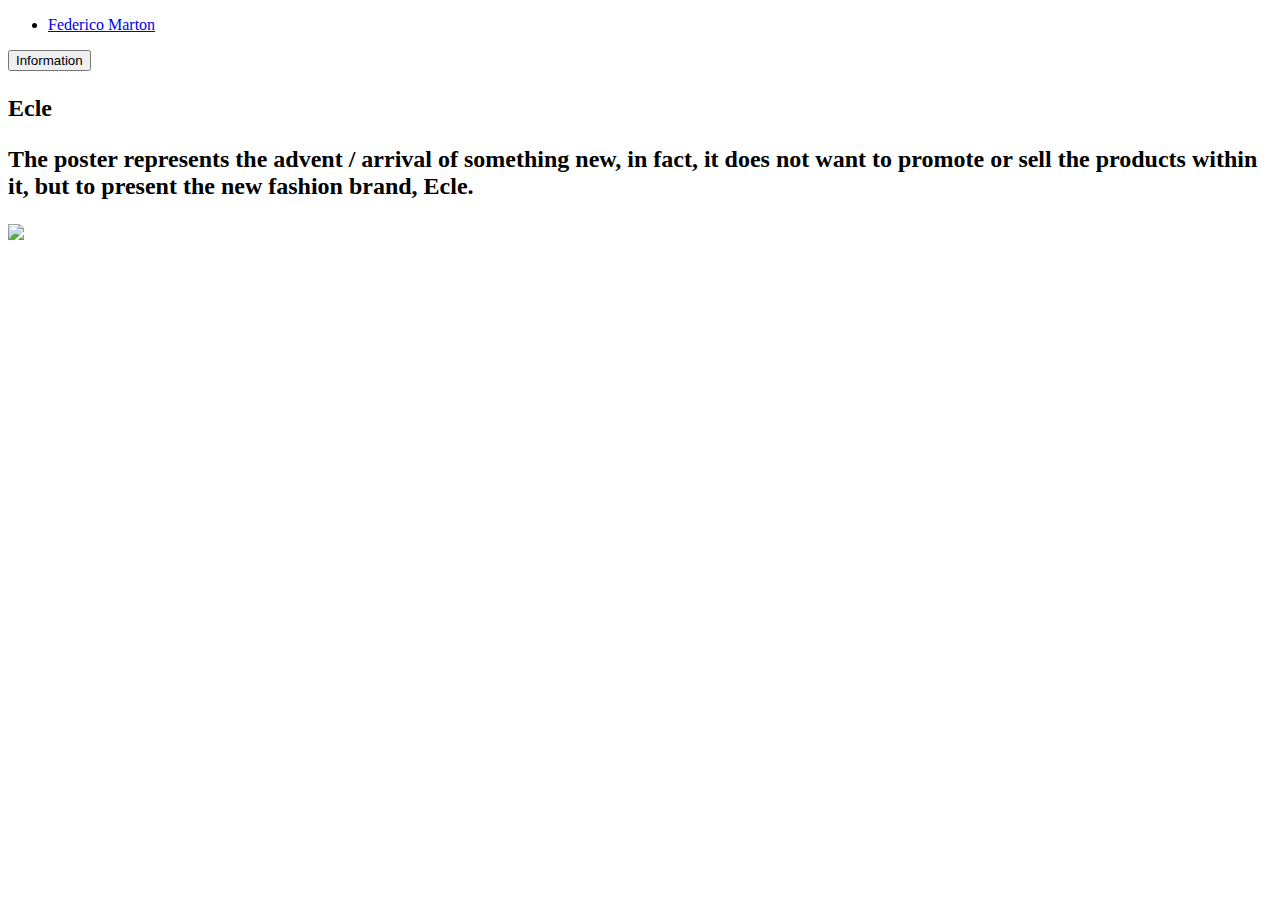
==== ecle.html @ 77fde2fe "inserisco nuovamente i file" ====
<!DOCTYPE html>
<html lang="it">
<head>
	<meta charset="utf-8">
	<meta name="descriprion" content="LIS">
	<meta autor="author" content="Federico Marton">
	<meta name="Keywords" content="html, css">
	
	<title>Federico Marton</title>

	<link rel="Stylesheet" type="text/css" href="Style.css">
</head>
<body>

<!-- nav=Barra di navigazione -->
<nav>
		<ul class="top-nav">
		<li><a href="index.html">Federico Marton</a></li>
		</ul>

		<a class="cta" href="Information.html"><button>Information</button></a>

</nav>



<div class="Griglia-contenitore">
	
<h2>
		<p class="tp1">Ecle</p>
</h2>

<h2>
	<p class="tp2">The poster represents the advent / arrival of something new, in fact, it does not want to promote or sell the products within it, but to present the new fashion brand, Ecle.</p>
</h2>

<div class="box22">
	<img class="img13" src="assets/img/300ppi/ecleposter.png">
</div>



</body>

</div>

</html>
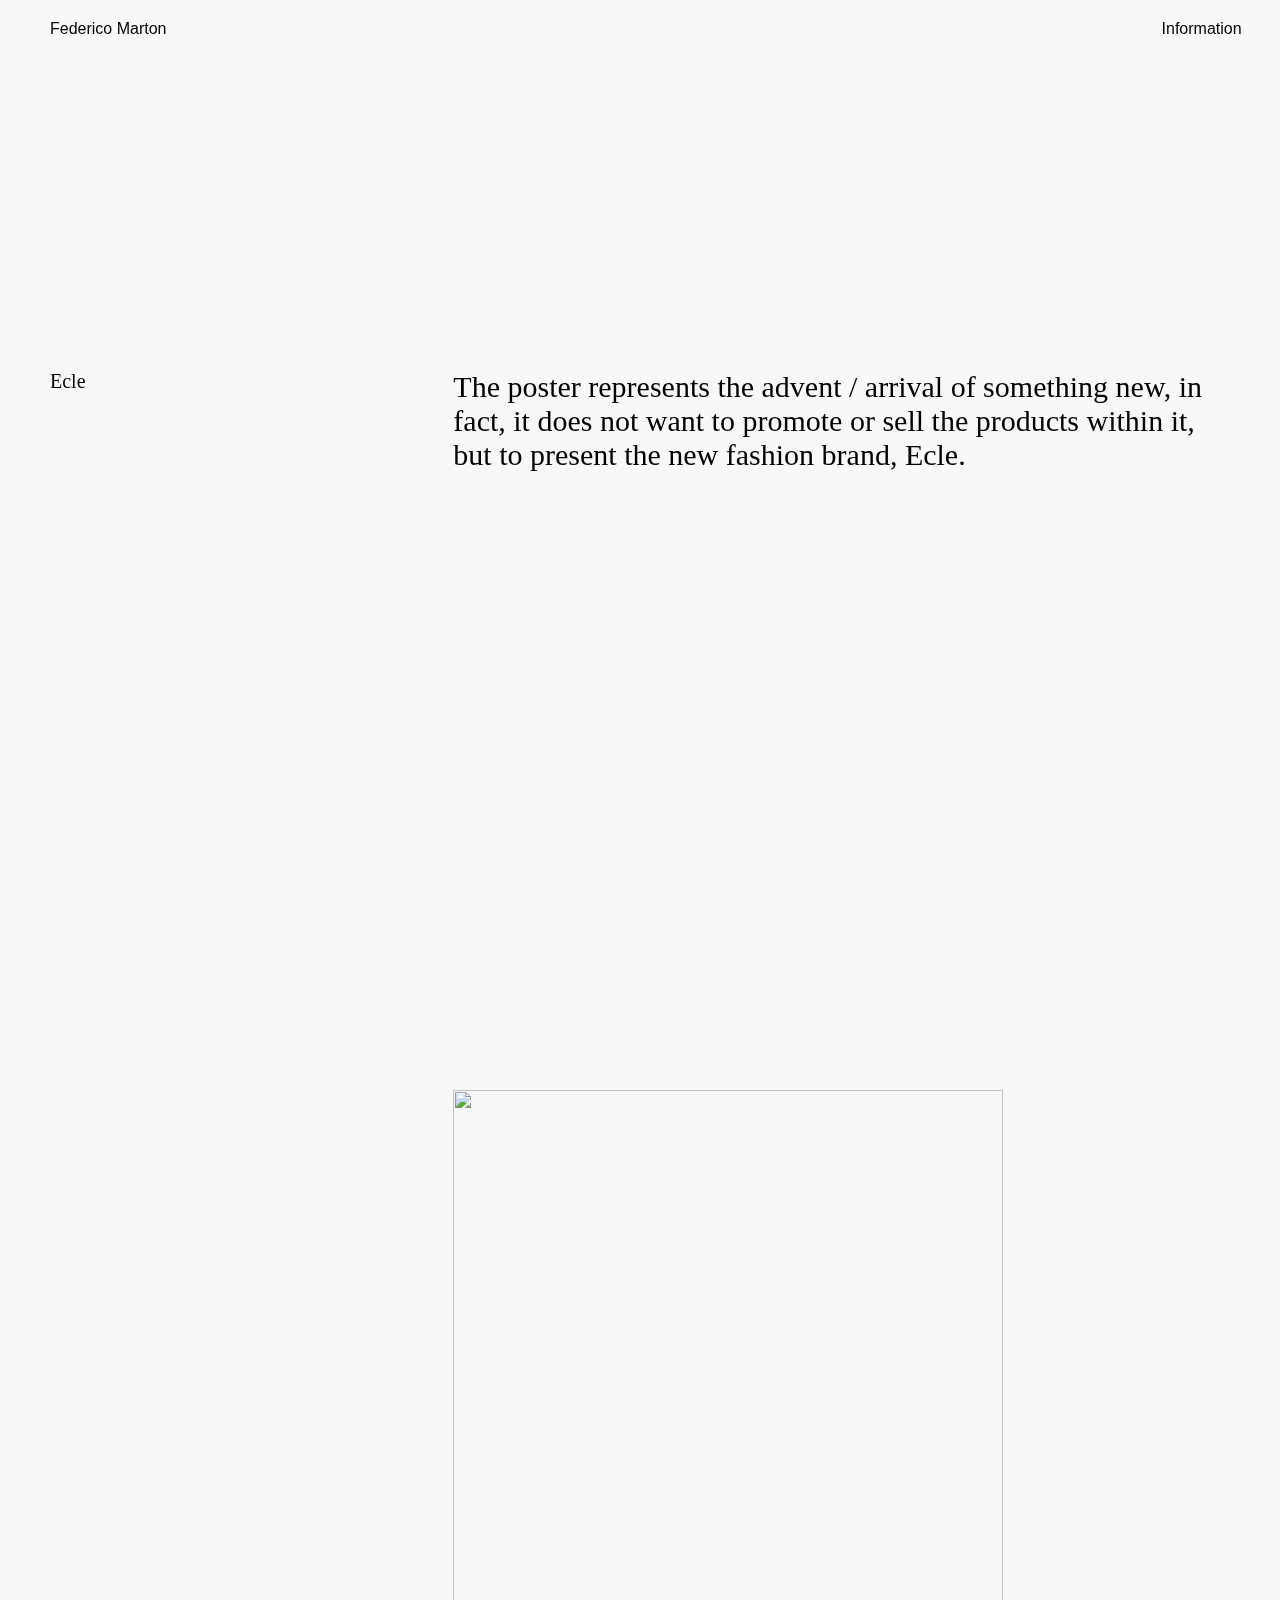
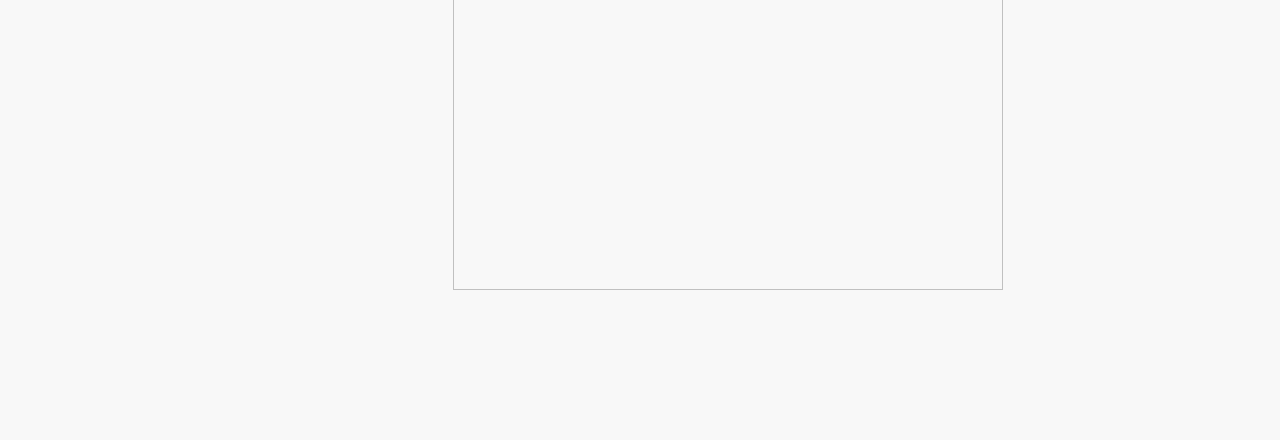
==== commit 751ecad9: "Update ecle.html" ====
--- a/ecle.html
+++ b/ecle.html
@@ -8,7 +8,7 @@
 	
 	<title>Federico Marton</title>
 
-	<link rel="Stylesheet" type="text/css" href="Style.css">
+	<link rel="Stylesheet" type="text/css" href="style.css">
 </head>
 <body>
 
@@ -18,7 +18,7 @@
 		<li><a href="index.html">Federico Marton</a></li>
 		</ul>
 
-		<a class="cta" href="Information.html"><button>Information</button></a>
+		<a class="cta" href="information.html"><button>Information</button></a>
 
 </nav>
 
@@ -35,7 +35,7 @@
 </h2>
 
 <div class="box22">
-	<img class="img13" src="assets/img/300ppi/ecleposter.png">
+	<img class="img13" src="assets/ecleposter.png">
 </div>
 
 
--- a/style.css
+++ b/style.css
@@ -0,0 +1,453 @@
+/*barra di navigazione*/
+body{
+	background-color: #F8F8F8;
+}
+
+img{
+	width: 510px;
+	height: 500px;
+	padding-right: 0px;
+	padding-left: 0px;
+	margin-top: 0px;
+}
+
+hr{
+	width: 877%;
+	height: 1px;
+	background-color: none;
+	display: flex;
+	padding-bottom: 10px;
+	padding-top: 20px;
+	margin-top: 100px;
+}
+
+*{
+	box-sizing: border-box;
+	margin: 0;
+	padding: 0;
+}
+
+li, a, button {
+	font-family: helvetica, san-serif;
+	font-weight: 500;
+	font-size: 16px;
+	color: black;
+	text-decoration: none;
+	
+}
+
+nav{
+	display: flex;
+	justify-content: space-between;
+	align-items: center;
+	padding: 20px 3%;
+	padding-left: 30px;
+	position: fixed;
+	width: 100%;
+}
+
+.top-nav{
+	list-style: none;
+}
+
+.top-nav li{
+	display: inline-block;
+	padding: 0px 20px;
+}
+
+.top-nav li a {
+	transition: all 0.3s ease 0s;
+}
+
+.top-nav li a:hover {
+	color: none;
+}
+
+button {
+	background-color: transparent;
+	color: black;
+	border: none;
+	border-radius: 0px;
+	cursor: pointer;
+	padding-left: 300px;
+}
+
+.Griglia-contenitore {
+padding: 50px;
+margin-top: 0px;
+/*STABILIRE CHE ESISTE UNA GRIGLIA*/
+display: grid;
+/*NUMERO E LARGHEZZA DELLE COLONNE*/
+grid-template-columns: repeat(3, 1fr);
+grid-column-gap: 30px;
+
+}
+
+.Griglia-cella{
+	padding: 30px;
+	/*outline: 1px solid white;*/
+}
+
+h2{
+	font-family: helvetica light, san-serif;
+	font-weight: 500;
+	font-size: 20px;
+	color: black;
+	text-decoration: none;
+	padding-top: 20px;
+	padding-bottom: 20px;
+}
+
+.box1{
+	
+	height: 500px;
+	background-color: black;
+	margin-top: 200px; 
+	
+}
+
+.box2{
+	grid-column: 2/3;
+	height: 500px;
+	background-color: white;  
+	margin-top: 200px;	
+}
+
+.box3{
+	grid-column: 3/4;
+	height: 500px;
+	background-color: black; 
+	margin-top: 200px;	
+}
+
+.box4{
+	
+	height: 500px;
+	background-color: black;
+	margin-top: 100px; 
+	
+}
+
+.box5{
+	grid-column: 2/3;
+	height: 500px;
+	background-color: black;  
+	margin-top: 100px;	
+}
+
+.box6{
+	grid-column: 3/4;
+	height: 500px;
+	background-color: black; 
+	margin-top: 100px;	
+}
+
+.box6{
+	grid-column: 3/4;
+	height: 500px;
+	background-color: black; 
+	margin-top: 100px;	
+}
+
+
+
+.box7{
+	grid-column: 1/2;
+	height: 500px;
+	background-color: black; 
+	margin-top: 100px;	
+}
+
+.box8{
+	grid-column: 2/3;
+	height: 500px;
+	background-color: black; 
+	margin-top: 100px;	
+}
+
+.box9{
+	grid-column: 3/4;
+	height: 500px;
+	background-color: black; 
+	margin-top: 100px;	
+}
+
+
+
+.img1{
+	height: 900px;
+	padding-bottom: none;
+}
+
+.box10{
+	grid-column: 2/3;
+	height: 900px;
+	background-color: black; 
+	margin-top: 900px;	
+}
+
+.tp1{
+	grid-column: 1/2;
+	position: fixed;
+	display: inline-block;
+	padding-top: 300px;
+	overflow: hidden;
+}
+
+.tp2{
+	grid-column: 2/4;
+	position: fixed;
+	display: inline-block;
+	font-size: 30px;
+	padding-top: 300px;
+}
+
+
+
+
+
+
+
+
+.tp1{
+	grid-column: 1/1;
+	display: inline-block;
+	padding-top: 300px;
+	padding-left: 0px;
+}
+
+.tp2{
+	grid-column: 2/3;
+	padding-right: 55px;
+	display: inline-block;
+	font-size: 30px;
+	padding-top: 300px;
+}
+
+.img2{
+	height: 350px;
+	width: 350px;
+}
+
+.box11{
+	grid-column: 1/2;
+	height: 0px;
+	width: 0px;
+	background-color: black; 
+	margin-top: 900px;
+	border: none;
+}
+
+
+.img3{
+	height: 300px;
+	width: 300px;
+}
+
+.box12{
+	padding-top: 400px;
+	padding-left: 0px;
+	grid-column: 1/2;
+	height: 100px;
+	width: 100px;
+	background-color: none; 
+	margin-top: 0px;	
+	border: none;
+}
+
+.img4{
+	height: 200px;
+	width: 200px;
+}
+
+.box13{
+	padding-top: 0px;
+	padding-left: 100px;
+	grid-column: 3/4;
+	height: 200px;
+	width: 200px;
+	background-color: none; 
+	margin-top: 0px;	
+	border: none;
+}
+
+.img5{
+	height: 300px;
+	width: 300px;
+}
+
+.box14{
+	padding-top: 0px;
+	padding-left: 400px;
+	grid-column: 2/3;
+	height: 200px;
+	width: 200px;
+	background-color: none; 
+	margin-top: 0px;	
+	border: none;
+}
+
+.img6{
+	height: 200px;
+	width: 200px;
+}
+
+.box15{
+	
+	padding-left: 0px;
+	grid-column: 2/2;
+	height: 200px;
+	width: 200px;
+	background-color: none; 
+	margin-top: 150px;	
+	border: none;
+}
+
+.img7{
+	height: 300px;
+	width: 300px;
+}
+
+.box16{
+	
+	padding-left: 0px;
+	grid-column: 1/1;
+	height: 200px;
+	width: 200px;
+	background-color: none; 
+	margin-top: 100px;	
+	border: none;
+}
+
+.img8{
+	height: 400px;
+	width: 400px;
+}
+
+.box17{
+	
+	padding-left: 0px;
+	grid-column: 2/2;
+	height: 200px;
+	width: 200px;
+	background-color: none; 
+	margin-top: 500px;	
+	border: none;
+}
+
+.img9{
+	height: 300px;
+	width: 300px;
+}
+
+.box18{
+	
+	padding-left: 150px;
+	grid-column: 3/4;
+	height: 200px;
+	width: 200px;
+	background-color: none; 
+	margin-top: 150px;	
+	border: none;
+}
+
+.img10{
+	height: 200px;
+	width: 200px;
+}
+
+.box19{
+	
+	padding-left: 0px;
+	grid-column: 3/3;
+	height: 200px;
+	width: 200px;
+	background-color: none; 
+	margin-top: 500px;	
+	border: none;
+}
+
+
+
+.img11{
+	height: 800px;
+	width: 570px;
+	background-color: white;
+}
+.box20{
+	grid-column: 2/3;
+	height: 900px;
+	width: 200px;
+	background-color: white; 
+	margin-top: 850px;
+}
+
+
+.img12{
+	height: 800px;
+	width: 1100px;
+	background-color: none;
+}
+.box21{
+	grid-column: 1/2;
+	height: 900px;
+	width: 200px;
+	padding-left: 300px;
+	background-color: none; 
+	margin-top: 700px;
+}
+
+
+.img13{
+	height: 800px;
+	width: 550px;
+	background-color: none;
+}
+.box22{
+	grid-column: 2/2;
+	height: 900px;
+	width: 200px;
+	padding-left: 0px;
+	background-color: none; 
+	margin-top: 1000px;
+}
+
+
+
+.box23{
+	grid-column: 1/2;
+	height: 900px;
+	width: 200px;
+	padding-left: 300px;
+	background-color: none; 
+	margin-top: 900px;
+}
+
+.box24{
+	grid-column: 1/2;
+	height: 900px;
+	width: 200px;
+	padding-left: 300px;
+	background-color: none; 
+	margin-top: 200px;
+}
+
+.hr2{
+	width: 877%;
+	height: 1px;
+	background-color: none;
+	display: flex;
+	margin-top: 50px;
+}
+
+.footer{
+	padding: 0px;
+	grid-column: 1/2;
+	color: black;	
+	font-family: helvetica, light;
+	font-size: 40px;
+	padding-left: 50px;
+	margin-bottom: 20px;
+}
+
+
